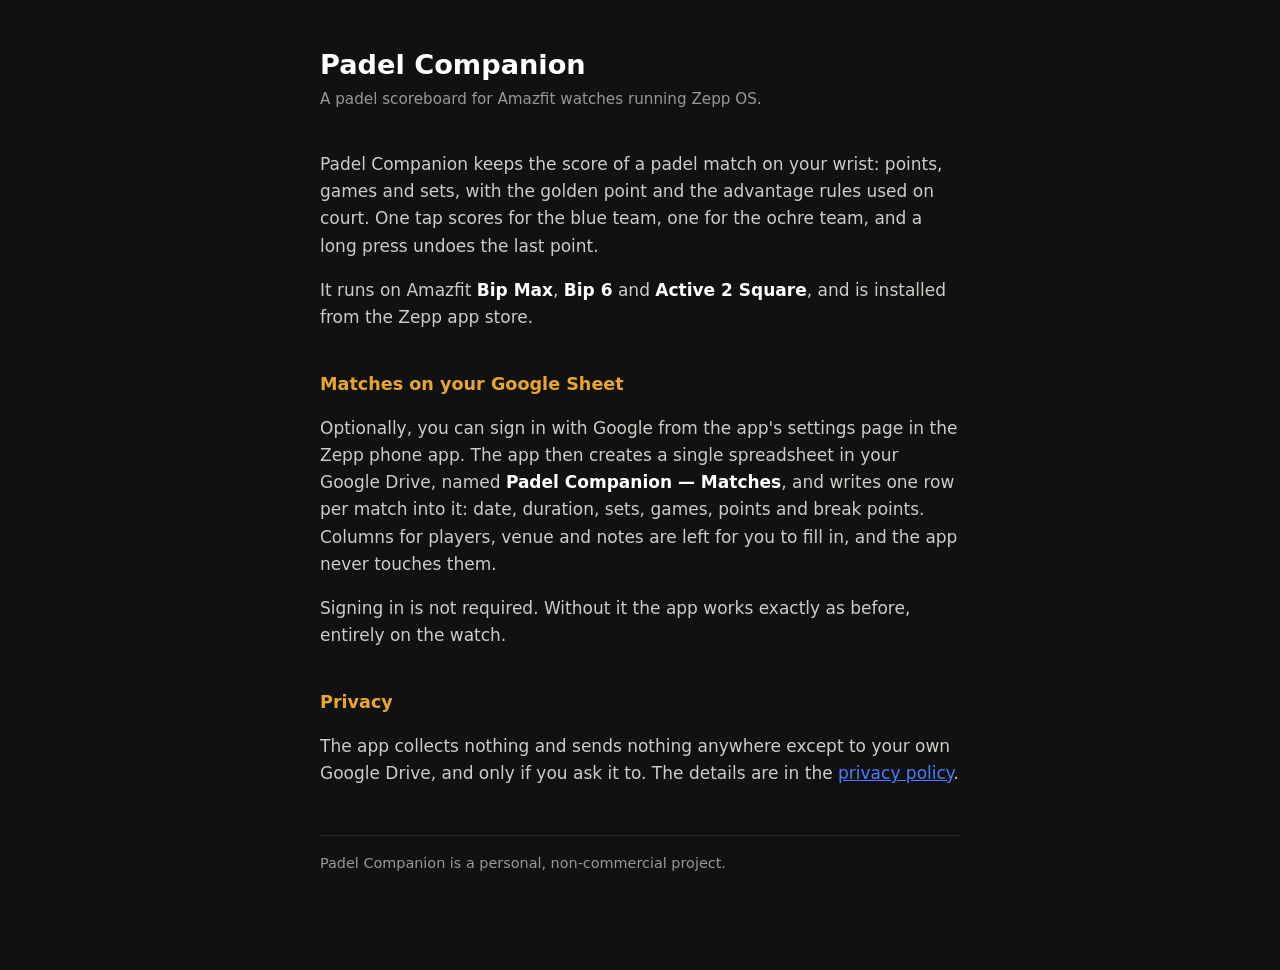
==== padel/index.html @ b84202a5 "La home e l'informativa che Google chiede prima di pubblicare Per far uscire la schermata di consens" ====
<!doctype html>
<html lang="en">
<head>
<meta charset="utf-8">
<meta name="viewport" content="width=device-width, initial-scale=1">
<title>Padel Companion</title>
<link rel="stylesheet" href="style.css">
</head>
<body>
<main>

<h1>Padel Companion</h1>
<p class="occhiello">A padel scoreboard for Amazfit watches running Zepp OS.</p>

<p>Padel Companion keeps the score of a padel match on your wrist: points, games and
sets, with the golden point and the advantage rules used on court. One tap scores for
the blue team, one for the ochre team, and a long press undoes the last point.</p>

<p>It runs on Amazfit <strong>Bip Max</strong>, <strong>Bip 6</strong> and
<strong>Active 2 Square</strong>, and is installed from the Zepp app store.</p>

<h2>Matches on your Google Sheet</h2>

<p>Optionally, you can sign in with Google from the app's settings page in the Zepp
phone app. The app then creates a single spreadsheet in your Google Drive, named
<strong>Padel Companion — Matches</strong>, and writes one row per match into it:
date, duration, sets, games, points and break points. Columns for players, venue and
notes are left for you to fill in, and the app never touches them.</p>

<p>Signing in is not required. Without it the app works exactly as before, entirely on
the watch.</p>

<h2>Privacy</h2>

<p>The app collects nothing and sends nothing anywhere except to your own Google Drive,
and only if you ask it to. The details are in the
<a href="privacy.html">privacy policy</a>.</p>

<p class="nota">Padel Companion is a personal, non-commercial project.</p>

</main>
</body>
</html>
---- padel/style.css ----
/*
 * Foglio comune alle pagine pubbliche di Padel Companion.
 * Vive su GitHub Pages accanto a index.html, privacy.html e auth.html; il sorgente
 * versionato sta qui in docs/, e le due copie vanno tenute allineate a mano.
 * Colori presi dall'app: fondo #111, ocra #e8a72c, blu #4a7dff.
 */
:root { color-scheme: dark; }
body {
  font: 17px/1.6 system-ui, -apple-system, "Segoe UI", sans-serif;
  margin: 0; background: #111; color: #e8e6e3;
}
main { max-width: 40rem; margin: 0 auto; padding: 3rem 1.5rem 5rem 1.5rem; }
h1 { font-size: 1.7rem; line-height: 1.25; margin: 0 0 .3rem 0; color: #fff; }
h2 { font-size: 1.1rem; margin: 2.4rem 0 .6rem 0; color: #e8a72c; }
p, li { color: #cfcbc6; }
a { color: #4a7dff; }
.occhiello { color: #9b9797; font-size: .95rem; margin: 0 0 2.5rem 0; }
.nota { color: #9b9797; font-size: .9rem; margin-top: 3rem;
        border-top: 1px solid #2a2a2a; padding-top: 1rem; }
ul { padding-left: 1.2rem; }
li { margin: .35rem 0; }
strong { color: #fff; }
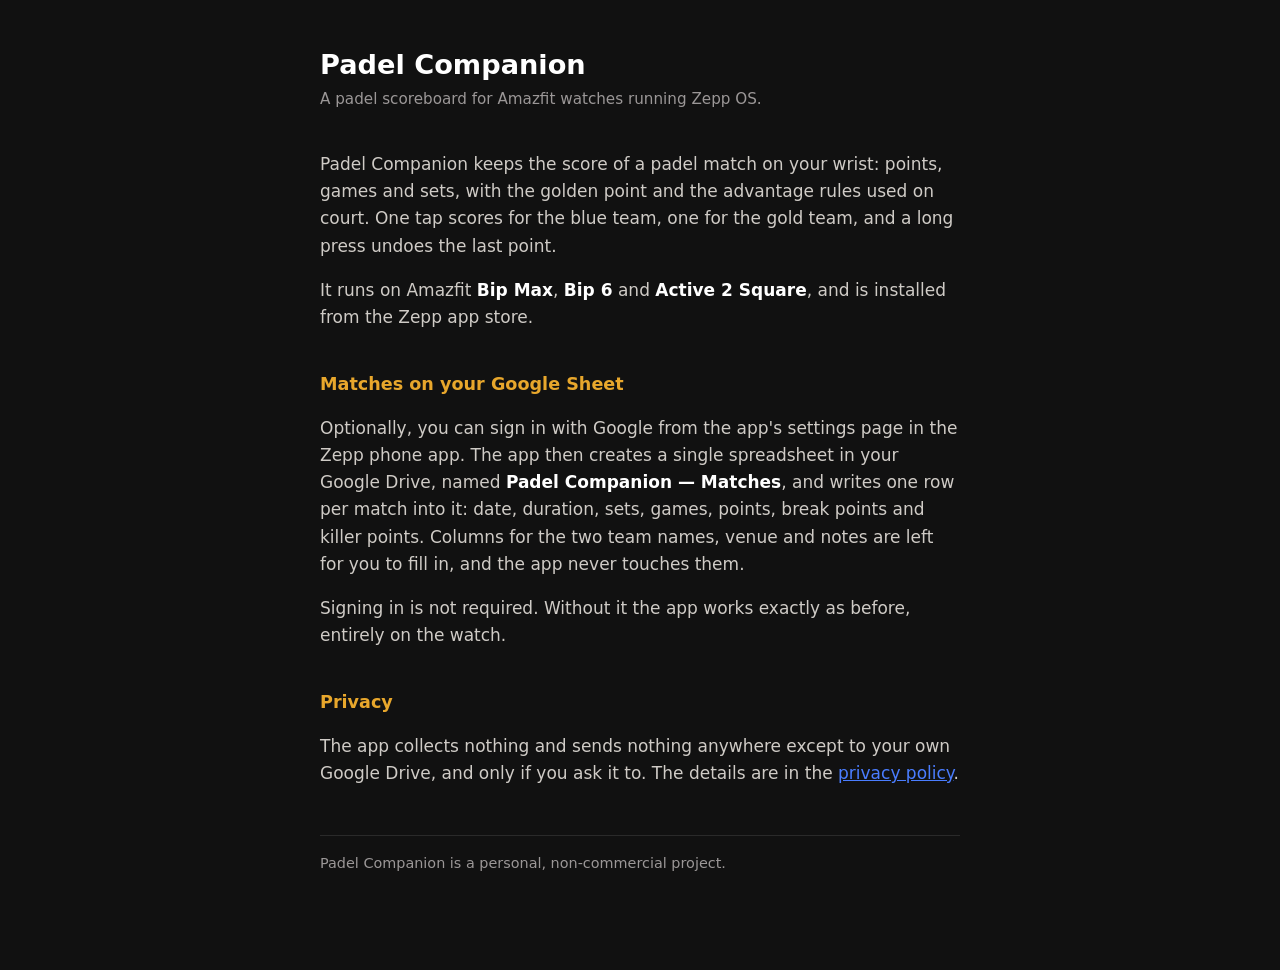
==== commit 63ace9b6: "Padel: il foglio ha due squadre e i killer point Allineamento delle tre pagine ai sorgenti in docs/ " ====
--- a/padel/index.html
+++ b/padel/index.html
@@ -14,7 +14,7 @@
 
 <p>Padel Companion keeps the score of a padel match on your wrist: points, games and
 sets, with the golden point and the advantage rules used on court. One tap scores for
-the blue team, one for the ochre team, and a long press undoes the last point.</p>
+the blue team, one for the gold team, and a long press undoes the last point.</p>
 
 <p>It runs on Amazfit <strong>Bip Max</strong>, <strong>Bip 6</strong> and
 <strong>Active 2 Square</strong>, and is installed from the Zepp app store.</p>
@@ -24,8 +24,9 @@
 <p>Optionally, you can sign in with Google from the app's settings page in the Zepp
 phone app. The app then creates a single spreadsheet in your Google Drive, named
 <strong>Padel Companion — Matches</strong>, and writes one row per match into it:
-date, duration, sets, games, points and break points. Columns for players, venue and
-notes are left for you to fill in, and the app never touches them.</p>
+date, duration, sets, games, points, break points and killer points. Columns for the two
+team names, venue and notes are left for you to fill in, and the app never touches
+them.</p>
 
 <p>Signing in is not required. Without it the app works exactly as before, entirely on
 the watch.</p>
--- a/padel/style.css
+++ b/padel/style.css
@@ -2,7 +2,7 @@
  * Foglio comune alle pagine pubbliche di Padel Companion.
  * Vive su GitHub Pages accanto a index.html, privacy.html e auth.html; il sorgente
  * versionato sta qui in docs/, e le due copie vanno tenute allineate a mano.
- * Colori presi dall'app: fondo #111, ocra #e8a72c, blu #4a7dff.
+ * Colori presi dall'app: fondo #111, gold #e8a72c, blu #4a7dff.
  */
 :root { color-scheme: dark; }
 body {
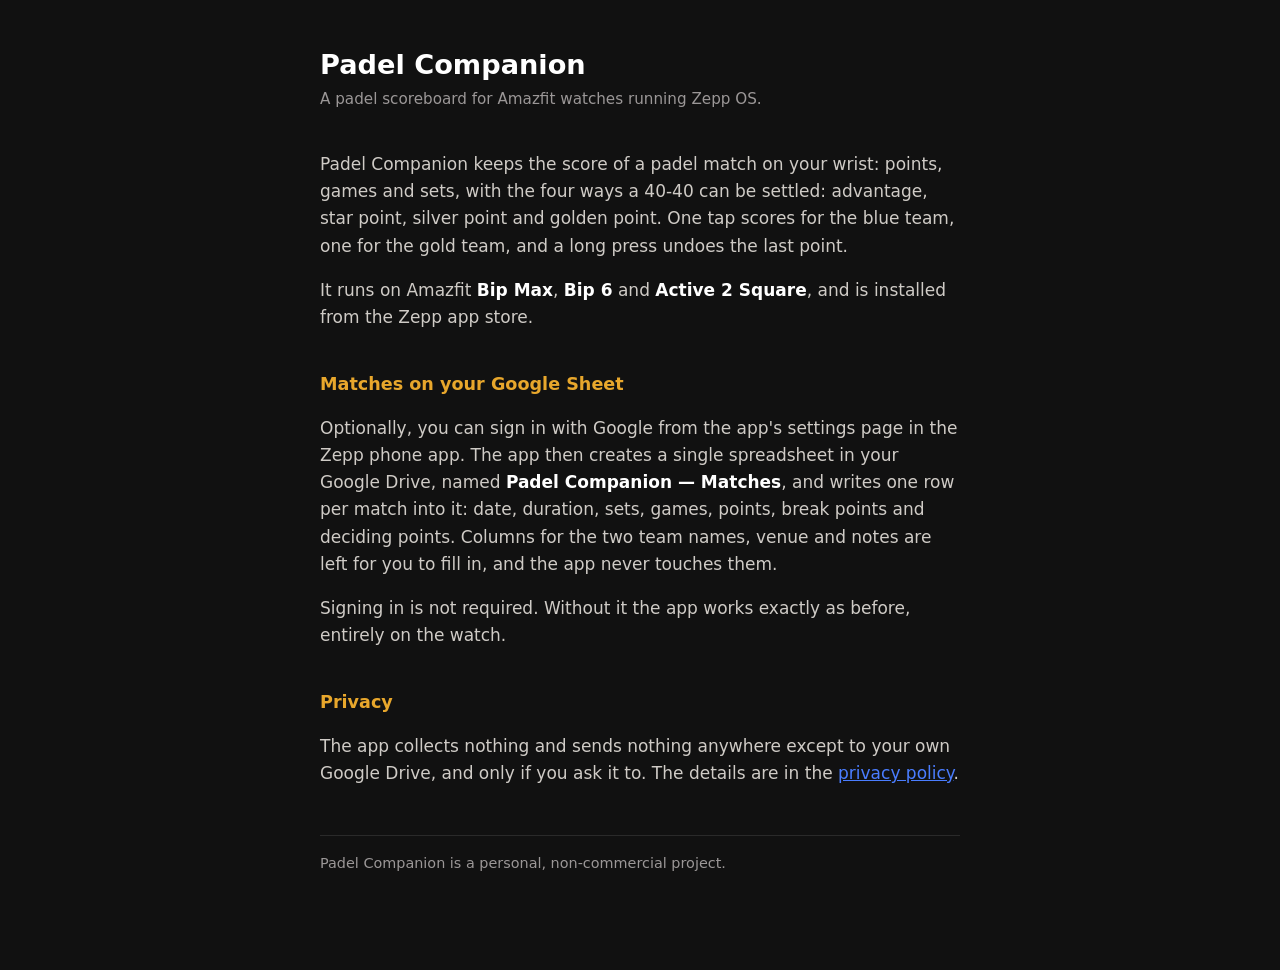
==== commit 6be7fcc2: "Padel: le quattro modalità di punteggio, e il punto decisivo Allineate alle copie in docs/ del repos" ====
--- a/padel/index.html
+++ b/padel/index.html
@@ -13,8 +13,9 @@
 <p class="occhiello">A padel scoreboard for Amazfit watches running Zepp OS.</p>
 
 <p>Padel Companion keeps the score of a padel match on your wrist: points, games and
-sets, with the golden point and the advantage rules used on court. One tap scores for
-the blue team, one for the gold team, and a long press undoes the last point.</p>
+sets, with the four ways a 40-40 can be settled: advantage, star point, silver point and
+golden point. One tap scores for the blue team, one for the gold team, and a long press
+undoes the last point.</p>
 
 <p>It runs on Amazfit <strong>Bip Max</strong>, <strong>Bip 6</strong> and
 <strong>Active 2 Square</strong>, and is installed from the Zepp app store.</p>
@@ -24,7 +25,7 @@
 <p>Optionally, you can sign in with Google from the app's settings page in the Zepp
 phone app. The app then creates a single spreadsheet in your Google Drive, named
 <strong>Padel Companion — Matches</strong>, and writes one row per match into it:
-date, duration, sets, games, points, break points and killer points. Columns for the two
+date, duration, sets, games, points, break points and deciding points. Columns for the two
 team names, venue and notes are left for you to fill in, and the app never touches
 them.</p>
 
